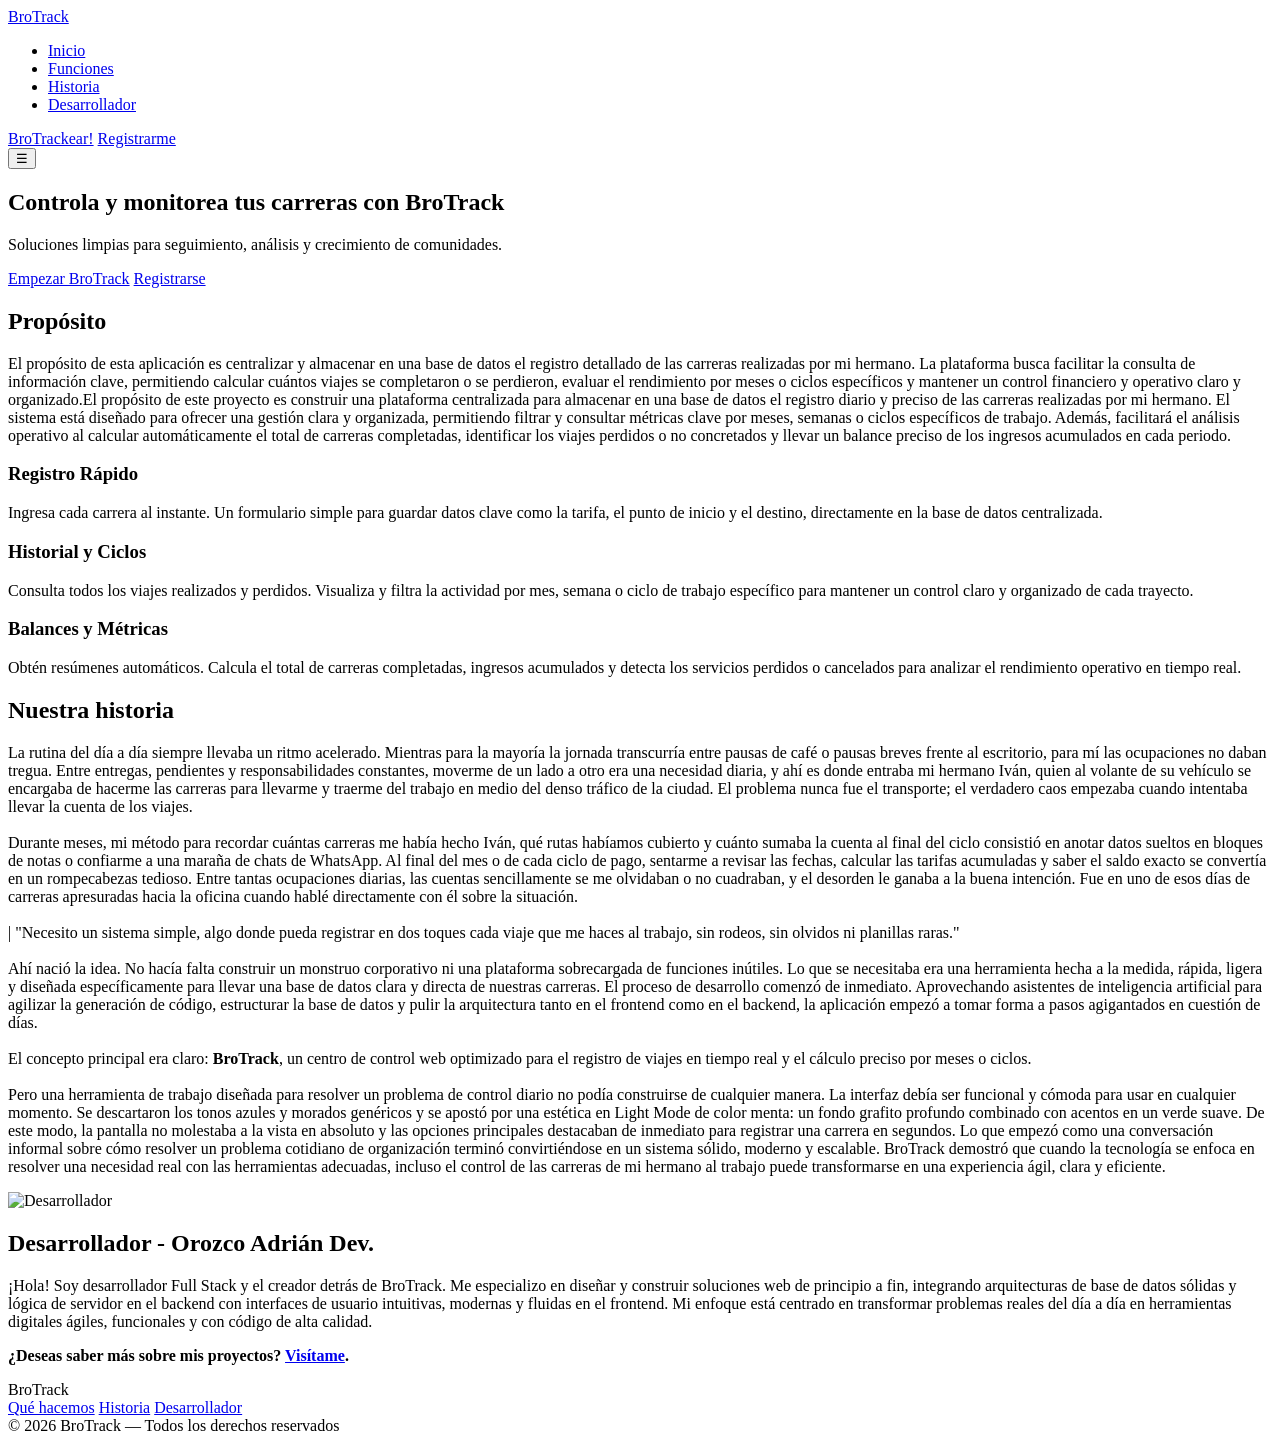
==== Src/Frontend/index.html @ ab63dc73 "feat: estructura principal del landing page de BroTrack." ====
<!DOCTYPE html>
<html lang="en">

<head>
    <meta charset="UTF-8">
    <meta name="viewport" content="width=device-width, initial-scale=1.0">
    <title>BroTrack - Home</title>
    <link rel="stylesheet" href="./Css/Styles/index.css">
    <link rel="icon" href="./Assets/Icons/brotrack-logo.ico" type="image/ico">

</head>

<body>
    <header class="header">
        <div class="header__inner">
            <a href="#home" class="header__brand">BroTrack</a>
            <nav class="nav">
                <ul class="nav__list">
                    <li class="nav__item"><a class="nav__link" href="#home">Inicio</a></li>
                    <li class="nav__item"><a class="nav__link" href="#what">Funciones</a></li>
                    <li class="nav__item"><a class="nav__link" href="#history">Historia</a></li>
                    <li class="nav__item"><a class="nav__link" href="#developer">Desarrollador</a></li>
                </ul>
            </nav>
            <div class="header__actions">
                <a href="#start" class="btn btn--ghost header__btn">BroTrackear!</a>
                <a href="/register" class="btn btn--primary header__btn">Registrarme</a>
            </div>
            <button class="header__toggle" aria-label="Abrir menú">☰</button>
        </div>
    </header>

    <main>
        <section id="home" class="hero">
            <div class="hero__overlay"></div>
            <div class="hero__content">
                <h1 class="hero__title">Controla y monitorea tus carreras con BroTrack</h1>
                <p class="hero__subtitle">Soluciones limpias para seguimiento, análisis y crecimiento de comunidades.
                </p>
                <div class="hero__ctas">
                    <a class="btn btn--primary" href="#start">Empezar BroTrack</a>
                    <a class="btn btn--ghost" href="/register">Registrarse</a>
                </div>
            </div>
        </section>

        <section id="purpose" class="section section--purpose">
            <div class="container">
                <h2 class="section__title">Propósito</h2>
                <p class="section__text">El propósito de esta aplicación es centralizar y almacenar en una base de datos
                    el registro detallado de las carreras realizadas por mi hermano. La plataforma busca facilitar la
                    consulta de información clave, permitiendo calcular cuántos viajes se completaron o se perdieron,
                    evaluar el rendimiento por meses o ciclos específicos y mantener un control financiero y operativo
                    claro y organizado.El propósito de este proyecto es construir una plataforma centralizada para
                    almacenar en una base de datos el registro diario y preciso de las carreras realizadas por mi
                    hermano. El sistema está diseñado para ofrecer una gestión clara y organizada, permitiendo filtrar y
                    consultar métricas clave por meses, semanas o ciclos específicos de trabajo. Además, facilitará el
                    análisis operativo al calcular automáticamente el total de carreras completadas, identificar los
                    viajes perdidos o no concretados y llevar un balance preciso de los ingresos acumulados en cada
                    periodo.</p>
            </div>
        </section>

        <section id="what" class="section section--what">
            <div class="container grid">
                <div class="card card--feature">
                    <h3 class="card__title">Registro Rápido</h3>
                    <p class="card__text">Ingresa cada carrera al instante. Un formulario simple para guardar datos
                        clave como la tarifa, el punto de inicio y el destino, directamente en la base de datos
                        centralizada.</p>
                </div>
                <div class="card card--feature">
                    <h3 class="card__title">Historial y Ciclos</h3>
                    <p class="card__text">Consulta todos los viajes realizados y perdidos. Visualiza y filtra la
                        actividad por mes, semana o ciclo de trabajo específico para mantener un control claro y
                        organizado de cada trayecto.</p>
                </div>
                <div class="card card--feature">
                    <h3 class="card__title">Balances y Métricas</h3>
                    <p class="card__text">Obtén resúmenes automáticos. Calcula el total de carreras completadas,
                        ingresos acumulados y detecta los servicios perdidos o cancelados para analizar el rendimiento
                        operativo en tiempo real.</p>
                </div>
            </div>
        </section>

        <section id="history" class="section section--history">
            <div class="container">
                <h2 class="section__title">Nuestra historia</h2>
                <p class="section__text">La rutina del día a día siempre llevaba un ritmo acelerado. Mientras para la
                    mayoría la jornada transcurría entre pausas de café o pausas breves frente al escritorio, para mí
                    las ocupaciones no daban tregua. Entre entregas, pendientes y responsabilidades constantes, moverme
                    de un lado a otro era una necesidad diaria, y ahí es donde entraba mi hermano Iván, quien al volante
                    de su vehículo se encargaba de hacerme las carreras para llevarme y traerme del trabajo en medio del
                    denso tráfico de la ciudad. El problema nunca fue el transporte; el verdadero caos empezaba cuando intentaba llevar la cuenta de
                    los viajes.
                    <br>
                    <br>
                    Durante meses, mi método para recordar cuántas carreras me había hecho Iván, qué rutas habíamos cubierto y cuánto sumaba la cuenta al final del ciclo consistió en anotar datos sueltos en bloques de notas o confiarme a una maraña de chats de WhatsApp. Al final del mes o de cada ciclo de pago, sentarme a revisar las fechas, calcular las tarifas acumuladas y saber el saldo exacto se convertía en un rompecabezas tedioso. Entre tantas ocupaciones diarias, las cuentas sencillamente se me olvidaban o no cuadraban, y el desorden le ganaba a la buena intención. Fue en uno de esos días de carreras apresuradas hacia la oficina cuando hablé directamente con él sobre la situación.
                    <br>
                    <br>
                    | "Necesito un sistema simple, algo donde pueda registrar en dos toques cada viaje que me haces al trabajo, sin rodeos, sin olvidos ni planillas raras."
                    <br>
                    <br>
                    Ahí nació la idea. No hacía falta construir un monstruo corporativo ni una plataforma sobrecargada de funciones inútiles. Lo que se necesitaba era una herramienta hecha a la medida, rápida, ligera y diseñada específicamente para llevar una base de datos clara y directa de nuestras carreras. El proceso de desarrollo comenzó de inmediato. Aprovechando asistentes de inteligencia artificial para agilizar la generación de código, estructurar la base de datos y pulir la arquitectura tanto en el frontend como en el backend, la aplicación empezó a tomar forma a pasos agigantados en cuestión de días.
                    <br>
                    <br>
                    El concepto principal era claro: <strong>BroTrack</strong>, un centro de control web optimizado para el registro de viajes en tiempo real y el cálculo preciso por meses o ciclos.
                    <br>
                    <br>
                    Pero una herramienta de trabajo diseñada para resolver un problema de control diario no podía construirse de cualquier manera. La interfaz debía ser funcional y cómoda para usar en cualquier momento. Se descartaron los tonos azules y morados genéricos y se apostó por una estética en Light Mode de color menta: un fondo grafito profundo combinado con acentos en un verde suave. De este modo, la pantalla no molestaba a la vista en absoluto y las opciones principales destacaban de inmediato para registrar una carrera en segundos. Lo que empezó como una conversación informal sobre cómo resolver un problema cotidiano de organización terminó convirtiéndose en un sistema sólido, moderno y escalable. BroTrack demostró que cuando la tecnología se enfoca en resolver una necesidad real con las herramientas adecuadas, incluso el control de las carreras de mi hermano al trabajo puede transformarse en una experiencia ágil, clara y eficiente.
                </p>
            </div>
        </section>

        <section id="developer" class="section section--developer">
            <div class="container dev">
                <img src="./Assets/Img/foto-presentación-personal.jpeg" alt="Desarrollador" class="dev__avatar">
                <div class="dev__info">
                    <h2 class="section__title">Desarrollador - Orozco Adrián Dev.</h2>
                    <p class="section__text">¡Hola! Soy desarrollador Full Stack y el creador detrás de BroTrack. Me especializo en diseñar y construir soluciones web de principio a fin, integrando arquitecturas de base de datos sólidas y lógica de servidor en el backend con interfaces de usuario intuitivas, modernas y fluidas en el frontend. Mi enfoque está centrado en transformar problemas reales del día a día en herramientas digitales ágiles, funcionales y con código de alta calidad.</p>
                    <strong><p class="section__text">¿Deseas saber más sobre mis proyectos? <a href="https://github.com/orozcoadrian-dev" class="link" target="_blank" title="Mi GitHub">Visítame</a>.</p></strong>
                    
                </div>
            </div>
        </section>
    </main>

    <footer class="footer">
        <div class="container footer__inner">
            <div class="footer__brand">BroTrack</div>
            <nav class="footer__nav">
                <a class="footer__link" href="#what">Qué hacemos</a>
                <a class="footer__link" href="#history">Historia</a>
                <a class="footer__link" href="#developer">Desarrollador</a>
            </nav>
            <div class="footer__copy">© <span id="year"></span> BroTrack — Todos los derechos reservados</div>
        </div>
    </footer>

    <script>
        document.getElementById('year').textContent = new Date().getFullYear();
        const toggle = document.querySelector('.header__toggle');
        const nav = document.querySelector('.nav');
        toggle && toggle.addEventListener('click', () => nav.classList.toggle('nav--open'));
    </script>

</body>

</html>
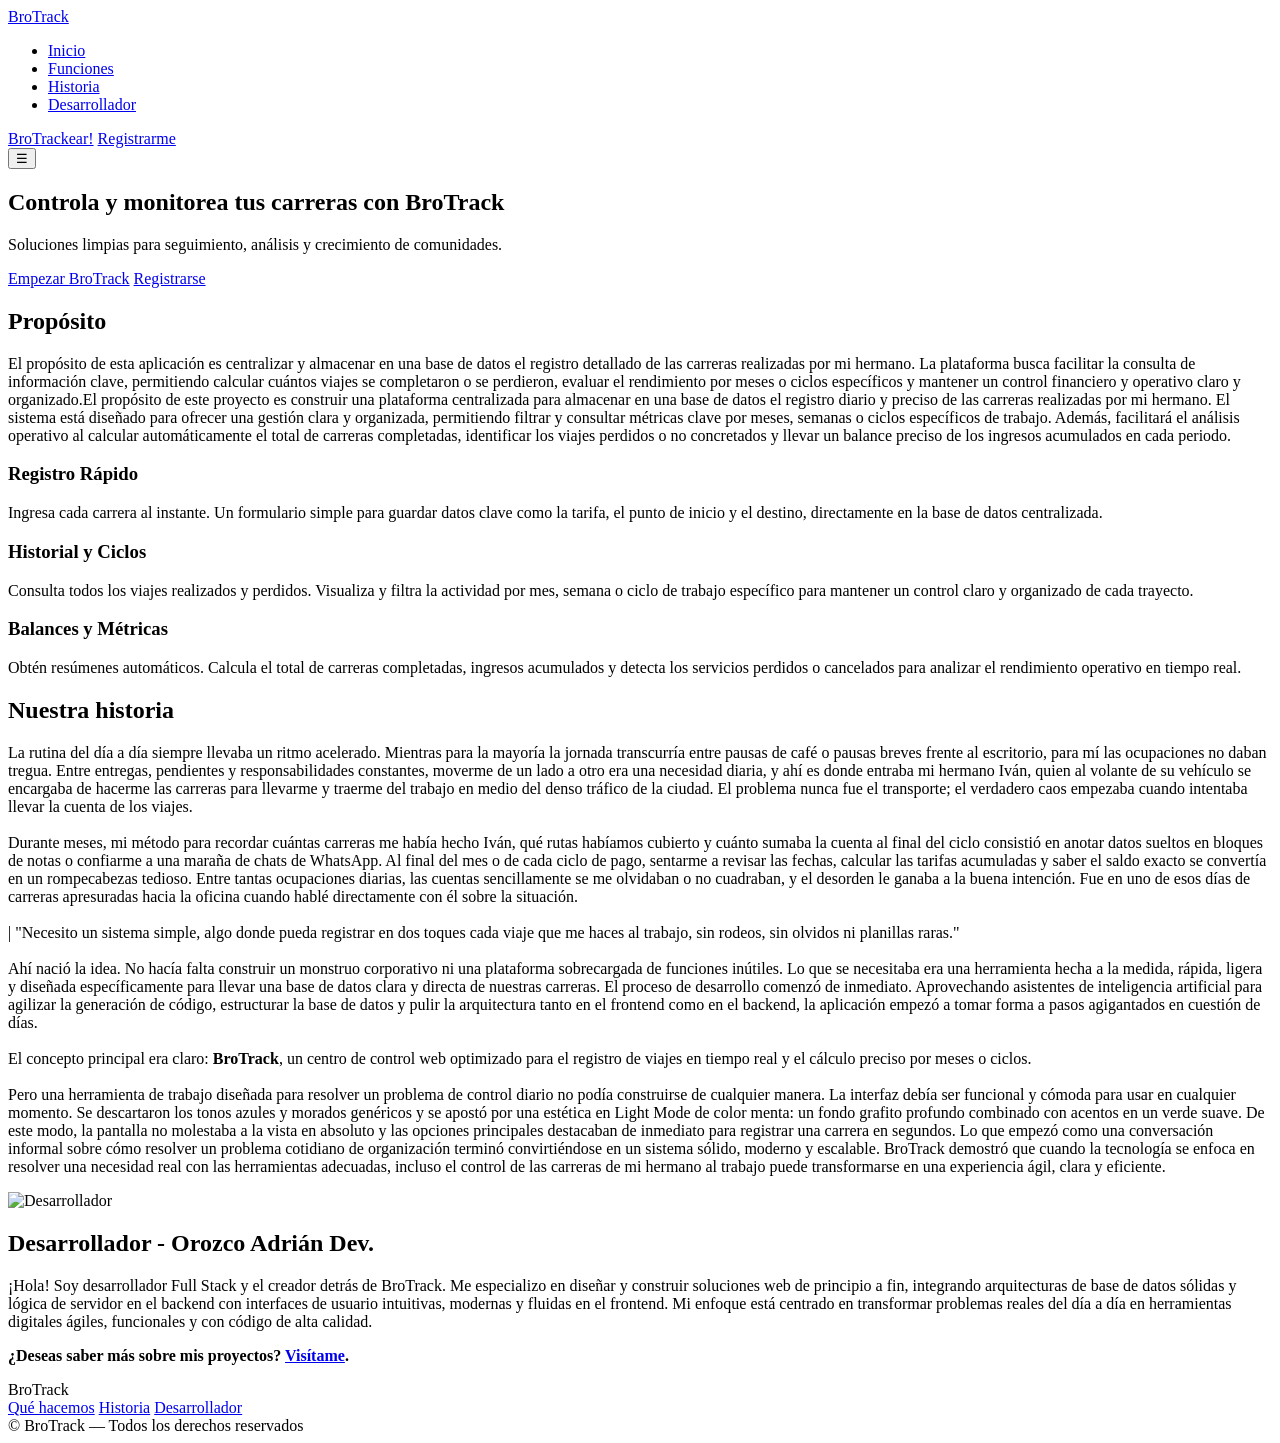
==== commit 78a813b5: "refactor: se añadió la ruta relativa de un script guardado en un archivo diferente." ====
--- a/Src/Frontend/index.html
+++ b/Src/Frontend/index.html
@@ -138,12 +138,7 @@
         </div>
     </footer>
 
-    <script>
-        document.getElementById('year').textContent = new Date().getFullYear();
-        const toggle = document.querySelector('.header__toggle');
-        const nav = document.querySelector('.nav');
-        toggle && toggle.addEventListener('click', () => nav.classList.toggle('nav--open'));
-    </script>
+    <script src="./Js/header.js"> </script>
 
 </body>
 
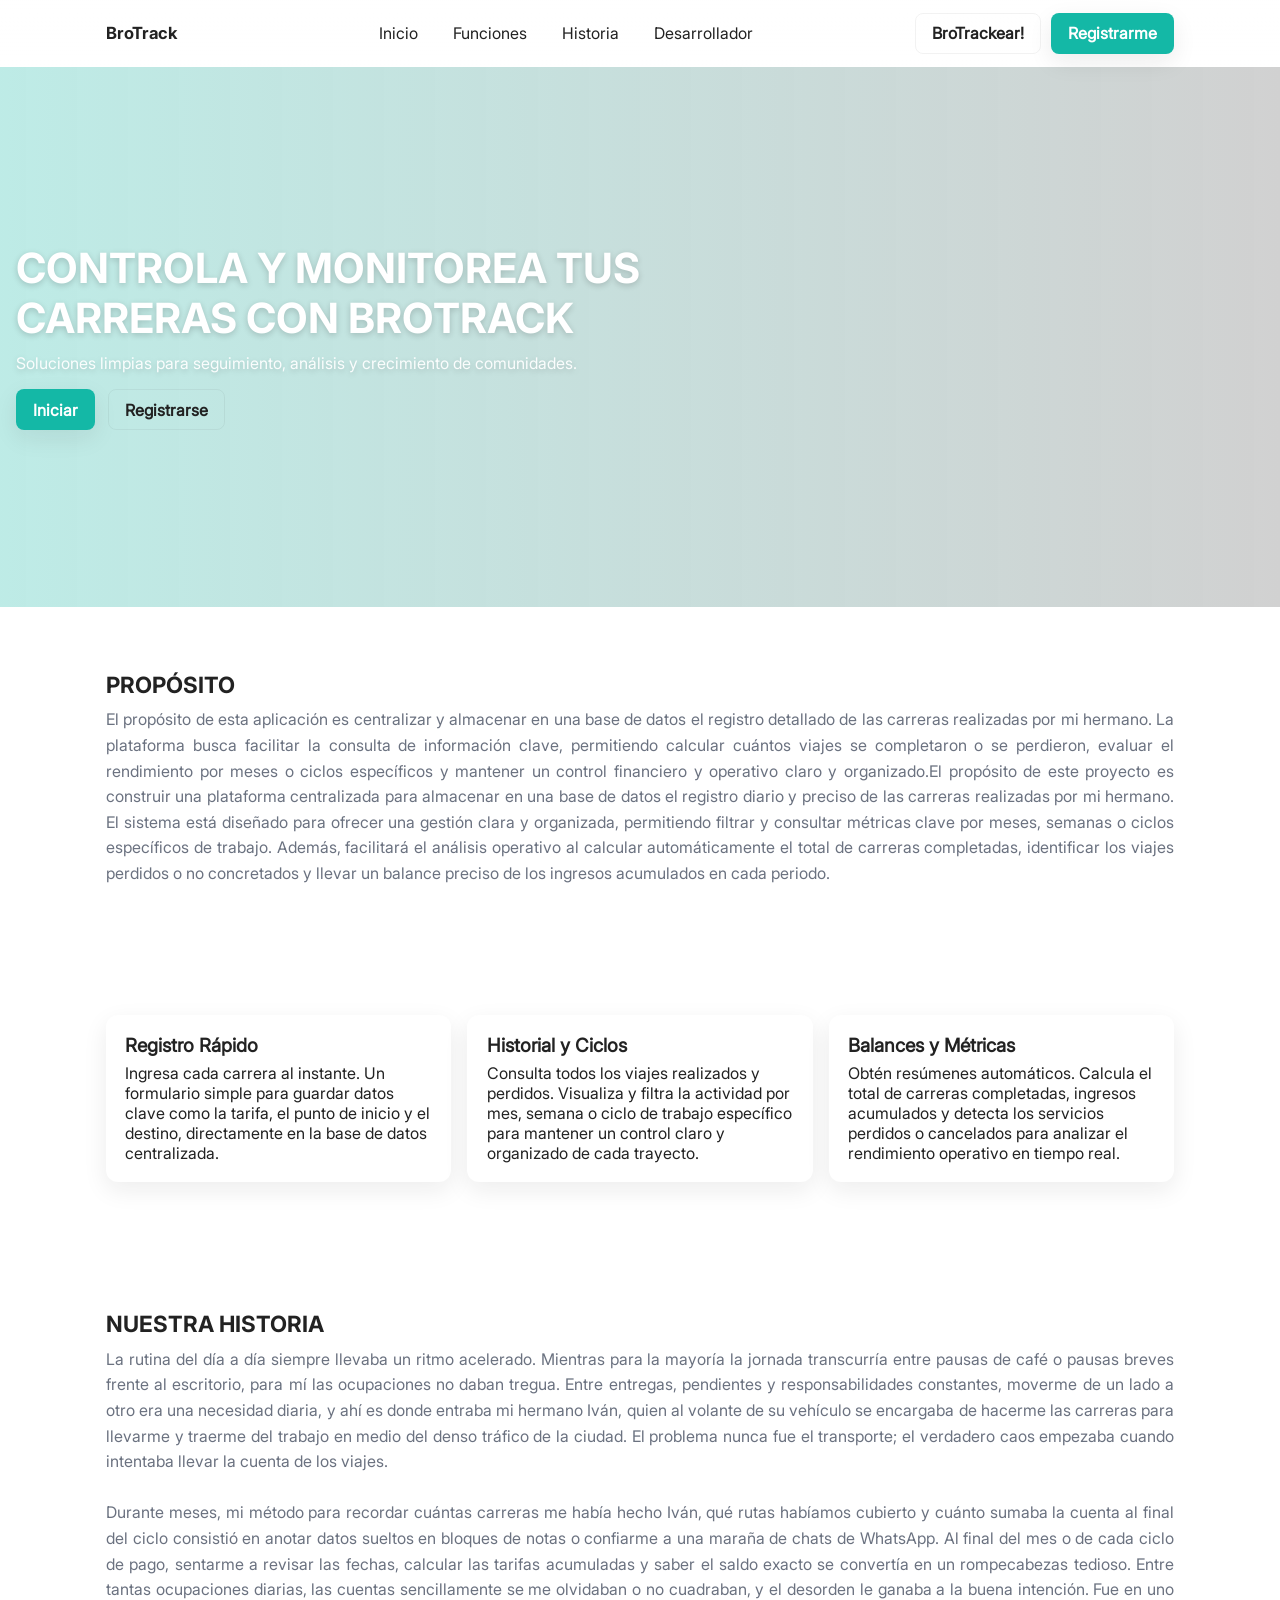
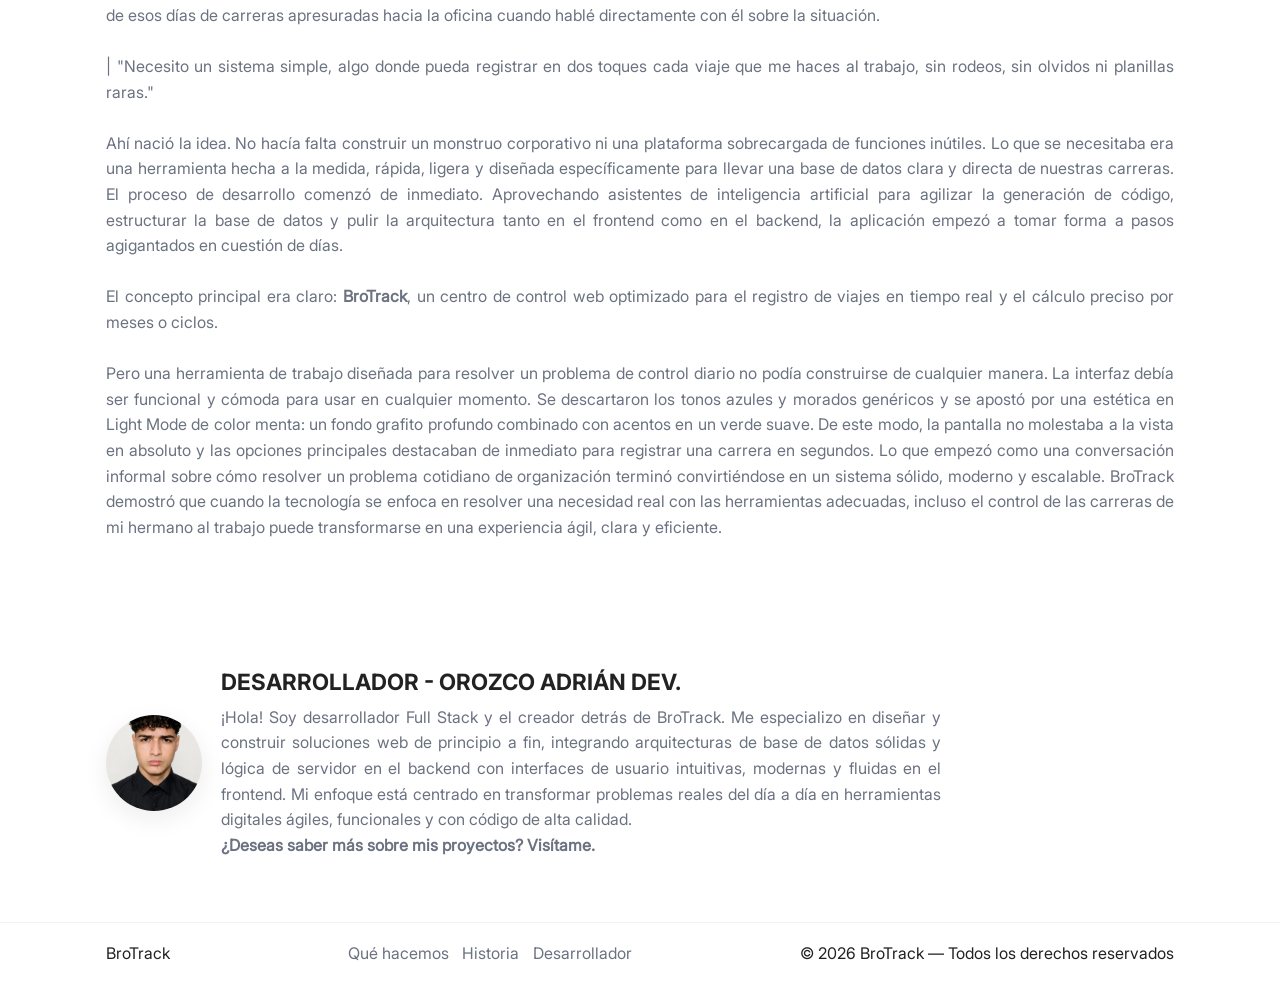
==== commit c71940d1: "feat: funcionalidad del botón para acceder a la vista de formulario." ====
--- a/Src/Frontend/index.html
+++ b/Src/Frontend/index.html
@@ -23,7 +23,7 @@
                 </ul>
             </nav>
             <div class="header__actions">
-                <a href="#start" class="btn btn--ghost header__btn">BroTrackear!</a>
+                <a href="./Views/Form.html" class="btn btn--ghost header__btn" target="_blank">BroTrackear!</a>
                 <a href="/register" class="btn btn--primary header__btn">Registrarme</a>
             </div>
             <button class="header__toggle" aria-label="Abrir menú">☰</button>
@@ -38,8 +38,9 @@
                 <p class="hero__subtitle">Soluciones limpias para seguimiento, análisis y crecimiento de comunidades.
                 </p>
                 <div class="hero__ctas">
-                    <a class="btn btn--primary" href="#start">Empezar BroTrack</a>
+                    <a href="./Views/Form.html" class="btn btn--primary" target="_blank">Iniciar</a>
                     <a class="btn btn--ghost" href="/register">Registrarse</a>
+                    
                 </div>
             </div>
         </section>
--- a/Src/Frontend/Css/Styles/index.css
+++ b/Src/Frontend/Css/Styles/index.css
@@ -0,0 +1,323 @@
+@import url('../Configs/Font.css');
+@import url('../Configs/Reset.css');
+@import url('../Configs/Variables.css');
+
+body
+{
+	font-family: var(--font-sans);
+	color: var(--color-dark);
+	background: var(--color-white);
+	-webkit-font-smoothing:antialiased;
+}
+
+.container{
+    max-width:var(--max-width);
+    margin:0 auto;
+    padding:0 var(--container-padding);
+}
+
+.btn
+{
+    display:inline-flex;
+    align-items:center;
+    gap:.5rem;padding:.6rem 1rem;
+    border-radius:8px;border:1px solid transparent;
+    font-weight:600;
+    cursor:pointer;
+    transition:all .2s ease;
+}
+
+.btn--primary
+{
+    background:var(--color-primary);
+    color:var(--color-white);
+    box-shadow:var(--shadow-soft);
+}
+
+.btn--primary:hover
+{
+    transform:translateY(-3px);box-shadow:0 12px 30px rgba(20,184,166,0.14)
+}
+
+.btn--ghost
+{
+    background:transparent;
+    color:var(--color-dark);border-color:rgba(34,34,34,0.06);
+}
+
+.header
+{
+    position:sticky;
+    top:0;
+    background:linear-gradient(180deg,rgba(255,255,255,0.8),rgba(255,255,255,0.6));
+    backdrop-filter:blur(6px);
+    z-index:50;
+}
+
+.header__inner
+{
+    display:flex;
+    align-items:center;
+    justify-content:space-between;
+    padding:.8rem var(--container-padding);
+    max-width:var(--max-width);
+    margin:0 auto;
+}
+
+.header__brand
+{
+    font-family:var(--font-heading);
+    font-weight:700;
+    color:var(--color-dark);
+    font-size:1.05rem;
+}
+
+.nav__list{
+    display:flex;
+    gap:1rem;
+    align-items:center;
+}
+
+.nav__link
+{
+    padding:.4rem .6rem;
+    border-radius:6px;
+    color:var(--color-dark);
+    transition:background .15s;
+}
+
+.nav__link:hover
+{
+    background:rgba(20,184,166,0.06);
+}
+
+.header__actions
+{
+    display:flex;
+    gap:.6rem;
+    align-items:center;
+}
+
+.header__toggle
+{
+    display:none;
+    background:transparent;
+    border:none;
+    font: size 1.2rem;
+}
+
+.hero{
+    position:relative;
+    min-height:60vh;
+    display:flex;
+    align-items:center;
+}
+
+.hero__image
+{
+    position:absolute;
+    inset:0;
+    height:100%;
+    width:100%;
+    object-fit:cover;
+    filter:saturate(.95) contrast(.98);
+}
+
+.hero__overlay
+{
+    position:absolute;
+    inset:0;
+    background:linear-gradient(90deg, rgba(20,184,166,0.28), rgba(0,0,0,0.18));
+    mix-blend-mode:multiply;
+}
+
+.hero__content
+{
+    position:relative;
+    z-index:2;
+    padding:3rem var(--container-padding);
+    max-width:760px;
+}
+
+.hero__title
+{
+    font-family:var(--font-heading);
+    font-size:clamp(1.6rem,4vw,2.6rem);
+    color:var(--color-white);
+    margin-bottom:.6rem;
+    animation:fadeUp .7s ease both;
+    text-shadow:0 2px 6px rgba(0,0,0,0.18);
+    text-transform:uppercase;
+}
+
+.hero__subtitle
+{
+    color:rgba(255,255,255,0.92);
+    margin-bottom:1rem;
+    animation:fadeUp .9s ease both;
+    text-shadow:0 2px 6px rgba(0,0,0,0.18);
+}
+
+.hero__ctas
+{
+    display:flex;gap:.8rem;
+}
+
+.section
+{
+    padding:4rem 0;
+}
+
+.section__title
+{
+    font-family:var(--font-heading);
+    font-size:1.4rem;
+    margin-bottom:.6rem;
+    text-transform:uppercase;
+}
+
+.section__text
+{
+    color:var(--color-muted);
+    line-height:1.6;
+    text-align:justify;
+}
+
+.grid
+{
+    display:grid;
+    grid-template-columns:repeat(3,1fr);
+    gap:1rem;
+}
+
+.card
+{
+    background:var(--color-white);
+    border-radius:var(--radius);
+    padding:1.2rem;box-shadow:var(--shadow-soft);
+    transition:transform .18s ease;
+}
+
+.card--feature:hover
+{
+    transform:translateY(-6px);
+}
+
+.card__title
+{
+    font-weight:700;
+    margin-bottom:.4rem;
+}
+
+.dev
+{
+    display:flex;
+    align-items:center;
+    gap:1.2rem;
+}
+
+.dev__avatar
+{
+    width:96px;
+    height:96px;
+    border-radius:50%;
+    object-fit:cover;
+    box-shadow:var(--shadow-soft);
+}
+
+.dev__info
+{
+    max-width:720px;
+}
+
+.footer
+{
+    border-top:1px solid rgba(34,34,34,0.06);
+    padding:1.2rem 0;
+}
+
+.footer__inner
+{
+    display:flex;
+    align-items:center;
+    justify-content:space-between;
+    gap:1rem;
+}
+
+.footer__link
+{
+    color:var(--color-muted);
+    margin-left:.6rem;
+}
+
+@keyframes fadeUp{
+    from
+    {
+        opacity:0;
+        transform:translateY(8px);
+    }
+    to
+    {
+        opacity:1;
+        transform:none;
+    }
+}
+
+@media (max-width:900px)
+{
+	.grid
+    {
+        grid-template-columns:1fr 1fr;
+    }
+
+	.hero
+    {
+        min-height:56vh;
+    }
+}
+
+@media (max-width:680px)
+{
+	.grid
+    {
+        grid-template-columns:1fr;
+    }
+
+	.header__actions
+    {
+        display:none;
+    }
+
+	.header__toggle
+    {
+        display:block;
+    }
+
+	.nav
+    {
+        position:absolute;
+        top:64px;
+        right:12px;
+        background:var(--color-white);
+        box-shadow:var(--shadow-soft);
+        border-radius:10px;
+        padding:.8rem;
+        display:none;
+    }
+
+	.nav.nav--open
+    {
+        display:block;
+    }
+
+	.nav__list
+    {
+        flex-direction:column;
+        gap:.4rem;
+    }
+
+	.hero__content
+    {
+        padding:2rem var(--container-padding);
+    }
+}
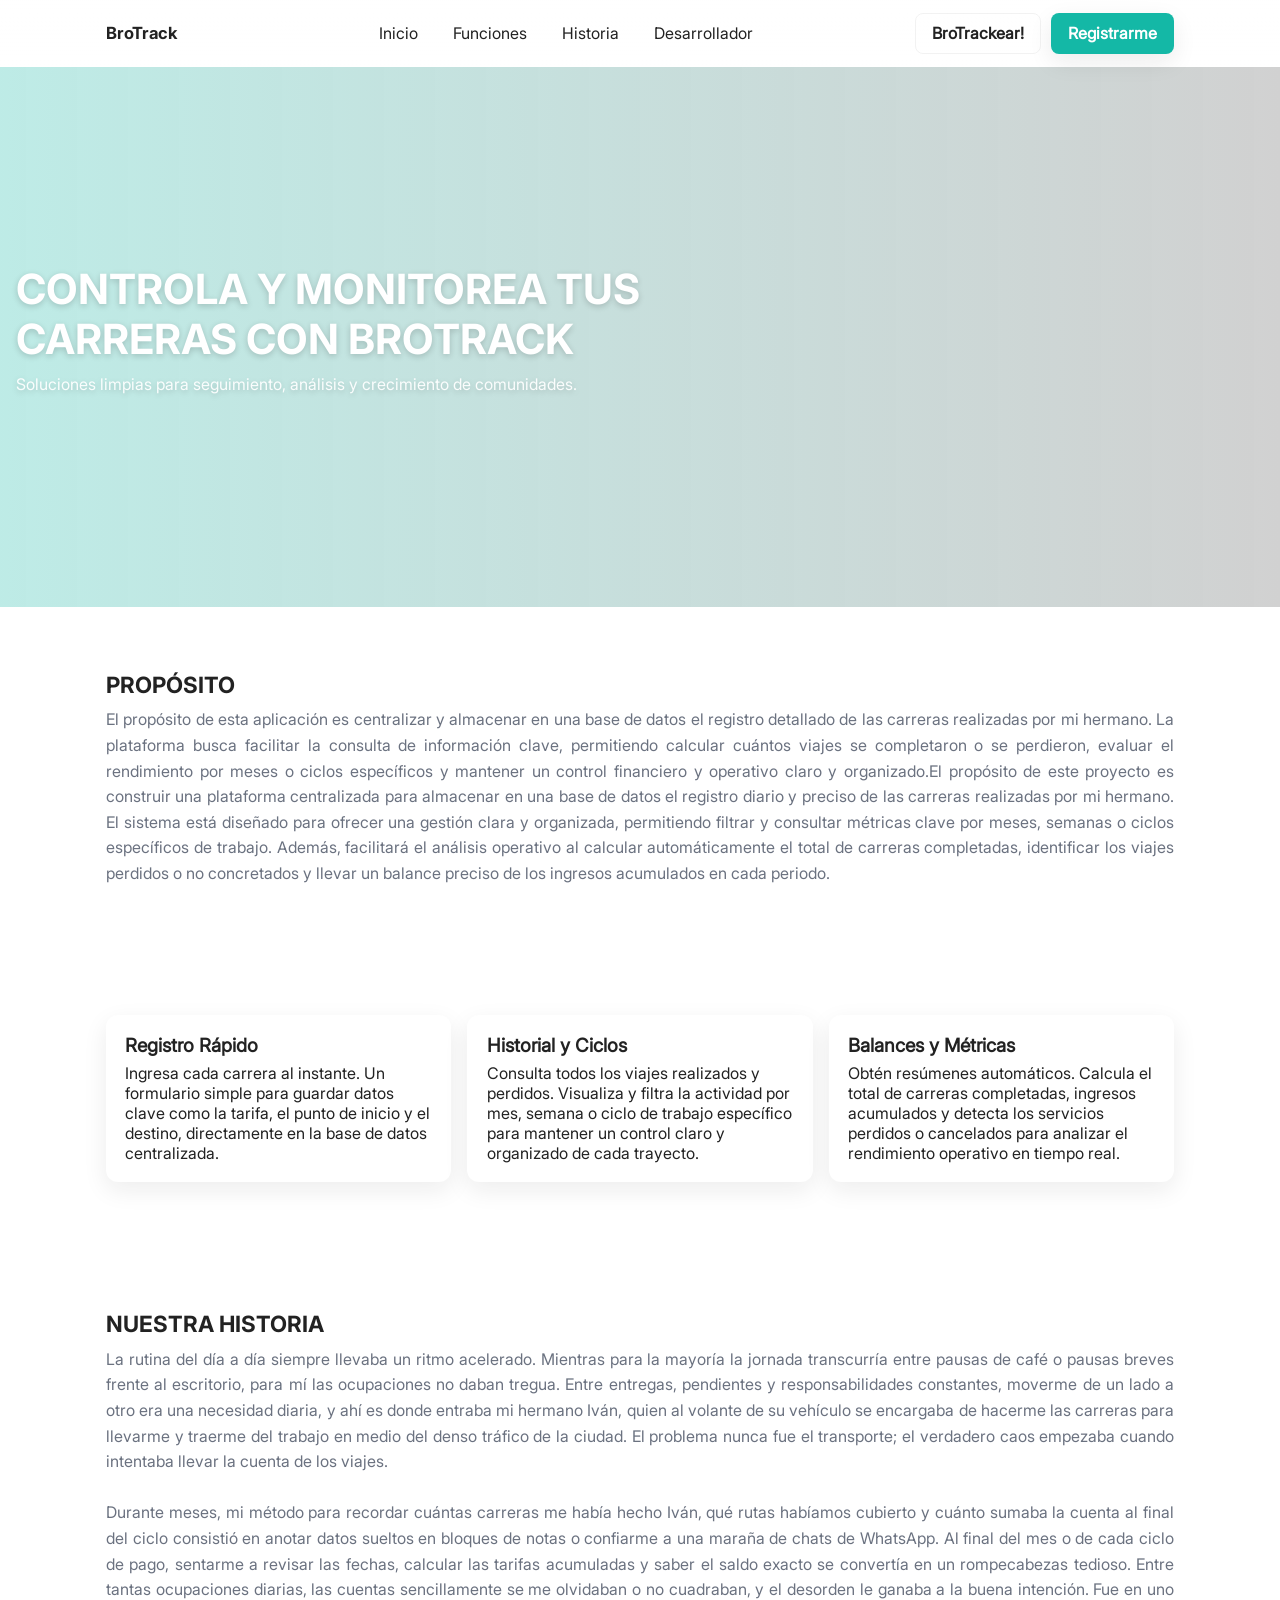
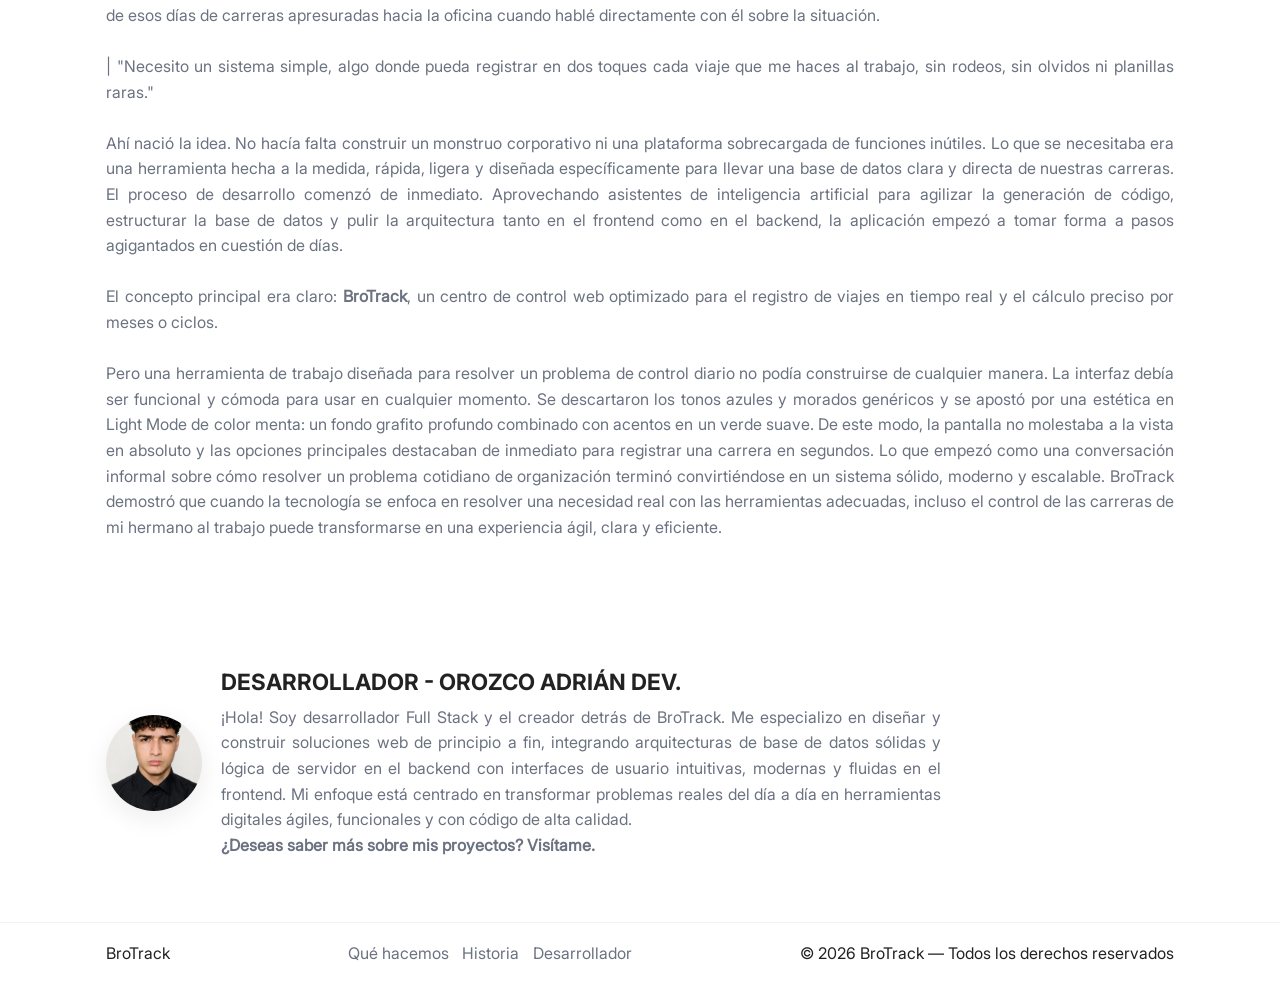
==== commit a2d3250b: "feat: arquitectura de todos los archivos HTML necesarios para el proyecto." ====
--- a/Src/Frontend/index.html
+++ b/Src/Frontend/index.html
@@ -37,11 +37,6 @@
                 <h1 class="hero__title">Controla y monitorea tus carreras con BroTrack</h1>
                 <p class="hero__subtitle">Soluciones limpias para seguimiento, análisis y crecimiento de comunidades.
                 </p>
-                <div class="hero__ctas">
-                    <a href="./Views/Form.html" class="btn btn--primary" target="_blank">Iniciar</a>
-                    <a class="btn btn--ghost" href="/register">Registrarse</a>
-                    
-                </div>
             </div>
         </section>
 
